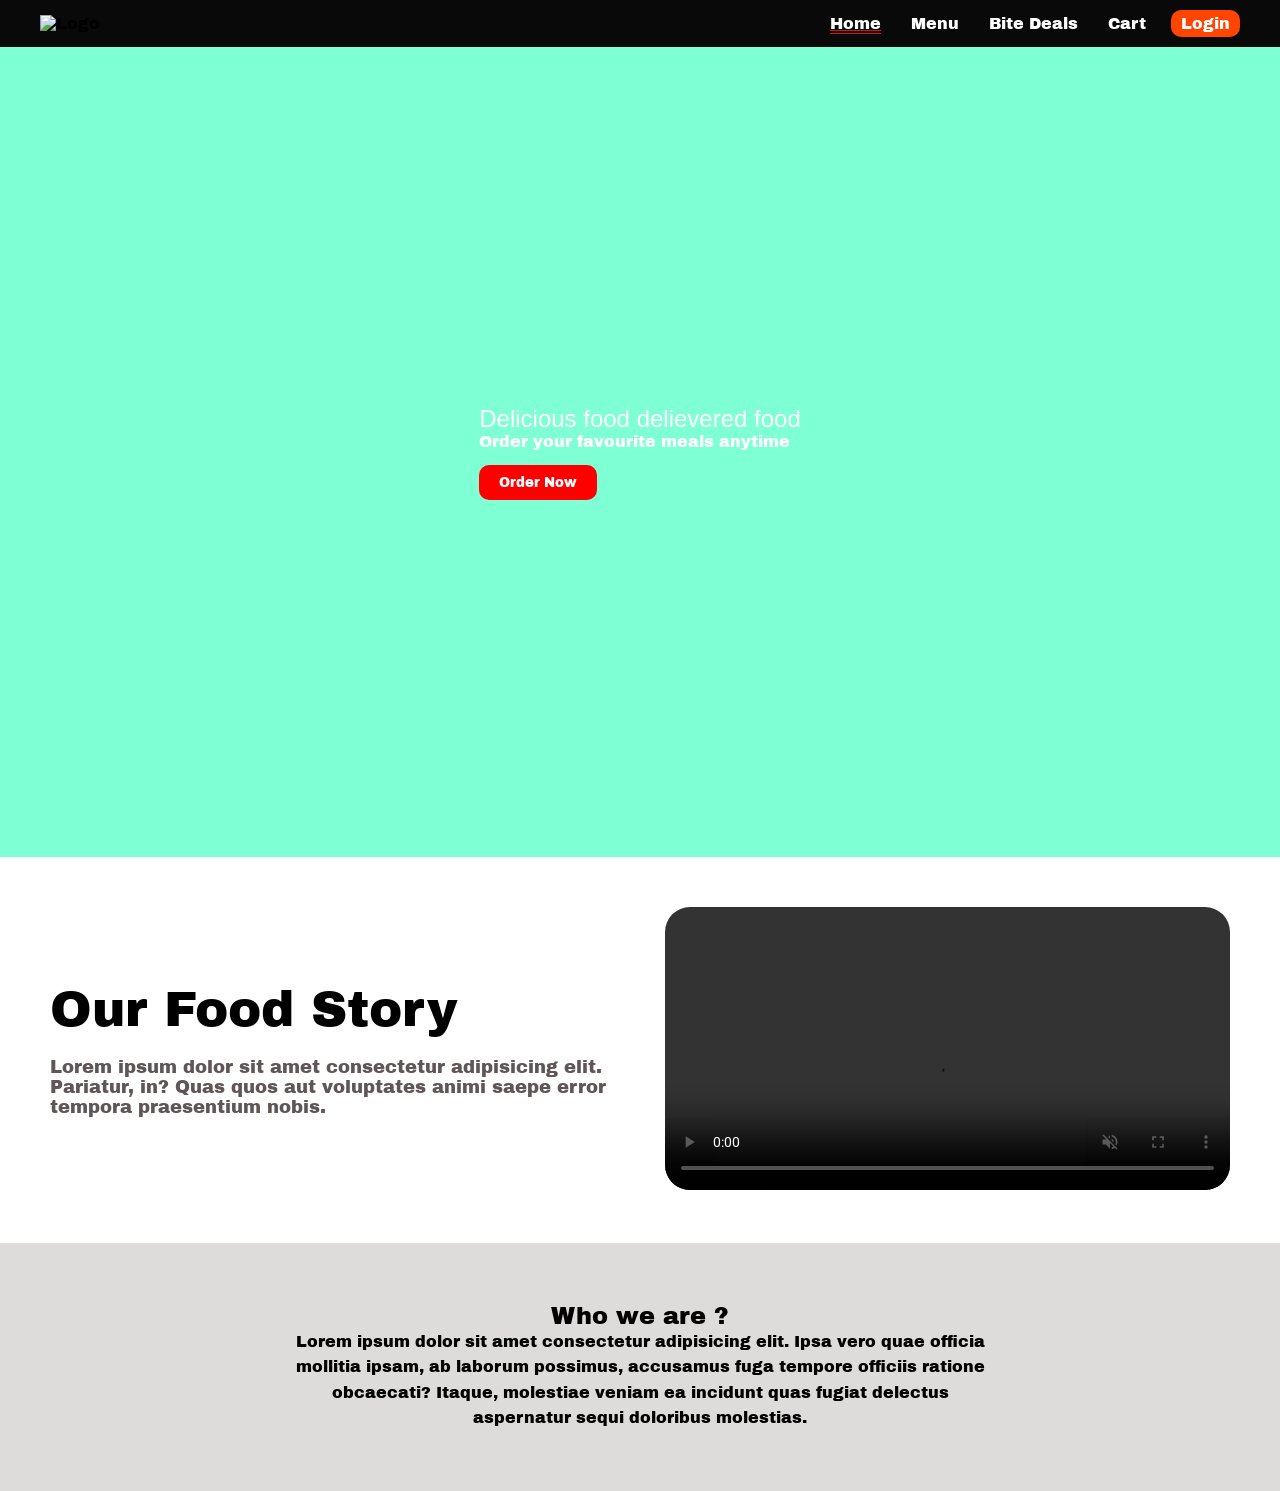
==== index.html @ 1e2ff9e6 "update project" ====
<!doctype html>
<html lang="en">
  <head>
    <meta charset="UTF-8" />
    <meta name="viewport" content="width=device-width, initial-scale=1.0" />
    <title>BiteBox</title>
    <link
      rel="stylesheet"
      href="https://cdnjs.cloudflare.com/ajax/libs/font-awesome/7.3.0/css/all.min.css"
      integrity="sha512-ApSLB1Pd3/bZN8fWB/RG9YhN/7bd9Hkf3AGaE2mPfebjrxagjuBtx2GcgdqIlJkUzwylBo61r9Xa9NmgBI0swA=="
      crossorigin="anonymous"
      referrerpolicy="no-referrer"
    />

    <link rel="stylesheet" href="css/style.css" />
    <link rel="shortcut icon" href="images/logo.png" type="image/x-icon" />

    <link rel="preconnect" href="https://fonts.googleapis.com" />
    <link rel="preconnect" href="https://fonts.gstatic.com" crossorigin />
    <link
      href="https://fonts.googleapis.com/css2?family=Archivo+Black&family=Playwrite+GB+J+Guides:ital@0;1&family=Roboto:ital,wght@0,100..900;1,100..900&display=swap"
      rel="stylesheet"
    />
  </head>
  <body>
    <!-- Header section -->
    <header>
      <nav>
        <div>
          <img
            src="images/logo.png"
            alt="Logo"
            width="100px"
            title="BiteBox logo"
          />
          <ul>
            <li><a href="index.html" class="active">Home</a></li>
            <li><a href="menu.html">Menu</a></li>
            <li><a href="biteDeals.html">Bite Deals</a></li>
            <li>
              <a href="cart.html"
                >Cart <i class="fa-solid fa-cart-shopping"></i
              ></a>
            </li>
            <li>
              <a href="login.html"
                >Login <i class="fa-solid fa-right-to-bracket"></i
              ></a>
            </li>
          </ul>
        </div>
      </nav>
    </header>
    <!-- Hero section -->
    <section class="hero">
      <div class="hero-content">
        <h1>Delicious food delievered food </h1>
        <p>Order your favourite meals anytime</p>

        <button>Order Now</button>
      </div>
    </section>

    <!-- Video section -->
    <section class="video-section">
      <!-- Left side -->
      <div class="video-text">
        <h2>Our Food Story</h2>
        <p>
          Lorem ipsum dolor sit amet consectetur adipisicing elit. Pariatur, in?
          Quas quos aut voluptates animi saepe error tempora praesentium nobis.
        </p>
        <!-- lorem20 -->
      </div>
      <!-- Right side -->
      <div class="video-box">
        <video
          src="video/Burger-video.mp4"
          controls
          autoplay
          loop
          muted
        ></video>

        
      </div>
    </section>

    <!-- About Section -->
     <section class="about">
      <h2>Who we are ?</h2>
      <p>Lorem ipsum dolor sit amet consectetur adipisicing elit. Ipsa vero quae officia mollitia ipsam, ab laborum possimus, accusamus fuga tempore officiis ratione obcaecati? Itaque, molestiae veniam ea incidunt quas fugiat delectus aspernatur sequi doloribus molestias.</p>
     </section>


    <footer></footer>
  </body>
</html>
---- css/style.css ----
* {
  margin: 0;
  padding: 0;
  box-sizing: border-box;
  font-family: "Archivo Black", sans-serif;
  font-weight: 500;
  font-style: normal;
}

nav div a {
  text-decoration: none;
  color: white;
  /* background-color: aqua; */
  padding: 5px;
}

nav div {
  display: flex;
  justify-content: space-between;
  align-items: center;
  background-color: rgb(9, 9, 9);
  padding: 15px 40px;
}

ul {
  display: flex;
  list-style: none;
  gap: 20px;
}

a:hover {
  color: red;
}

nav div li:last-child a {
  background-color: orangered;
  /* tb  lr */
  padding: 5px 10px;
  border-radius: 10px;
}

nav div li:last-child a:hover {
  color: rgb(12, 218, 173);
  background-color: rgb(230, 186, 170);
}

nav h2 {
  color: white;
}

.active {
  text-decoration: underline rgb(211, 22, 22) double;
}
h1 {
  font-family: Impact, Haettenschweiler, "Arial Narrow Bold", sans-serif;
}

.hero {
  background-color: aquamarine;
  height: 90vh;
  background-image: url("../images/Banner.png");
  background-size: cover;
  background-repeat: no-repeat;
  display: flex;
  justify-content: center;
  align-items: center;
  color: white;
}

.hero button {
  background-color: red;
  color: white;
  /* tb   lr */
  padding: 10px 20px;
  border: none;
  border-radius: 10px;
  margin-top: 15px;
  cursor: pointer;
}

.hero button:hover {
  background-color: darkred;
}

.video-section {
  display: flex;
  align-items: center;
  justify-content: space-between;
  padding: 50px;
  gap: 50px;
}

.video-text {
  flex: 1;
}

.video-box {
  flex: 1;
}

.video-box video {
  width: 100%;
  border-radius: 25px;
}

.video-text h2 {
  font-size: 50px;
  margin-bottom: 20px;
}

.video-text p {
  font-size: 18px;
  color: rgb(96, 86, 86);
}

.about {
  text-align: center;
  background-color: aqua;
  /*       tb   lr */
  padding: 60px 20px;
  background-color: #dedbdb;
}

.about p {
  max-width: 700px;
  /* background-color: aqua; */
  line-height: 1.6;
  margin: auto;
}

.card {
  background-color: rgb(242, 243, 243);
  /* border: 2px solid black; */
  padding: 15px;
  text-align: center;
  /*  horizonal  vertical blur spread  */
  box-shadow: 0px 0px 10px 0px rgb(110, 80, 80);
  border-radius: 10px;
}

.card img {
  width: 100%;
}

.menu-container {
  display: grid;
  grid-template-columns: repeat(4, 1fr);
  gap: 20px;
  /* border: 2px solid black; */
  padding: 20px;
}

.icon-box {
  min-width: 100px;
  text-align: center;
  cursor: pointer;
 
}

.icon-box img {
  width: 70px;
  height: 70px;
  border-radius: 50%;
  border: 2px solid rgb(227, 191, 125);
  padding: 5px;
}

.category-icons {
  display: flex;
  gap: 20px;
  justify-content: center;
  align-items: center;
  overflow: auto;
}

.icon-box p {
  margin-top: 8px;
  font-size: 16px;
  
}

.icon-box img:hover {
  /*  skew(ndeg)   rotate(ndeg) translate(12px, 12px) */
  transform: scale(1.1);
  border-color: black;
  transition: 0.5s;
}

.card button{
  border-radius: 50px;
  background:orangered;
  color: solid black;
}

.card button:hover{
  color: red;
}

.menu-container{
}

.item img {
width: 70px;
height: 70px;
object-fit: cover;
border-radius: 10px;
}

table{
  width: 70%;
  border-collapse:collapse ;
  border-radius: 10px;
  background: rgb(196, 196, 123);
  margin: auto;
  overflow: hidden;
  border: 2px solid black ;
}

thead{
  background: orangered;
}

th , td{
padding: 10px;
text-align: center;
}

tbody tr{
  border-bottom: 3px solid black;
  border-top: 3px solid black;
}

.item{
  display: flex;
  align-items: center;
  gap: 15px;
}

.rem{
  background: orangered;
  padding:5px 10px ;
  cursor: pointer;
  border-radius: 15px;
}

.rem :hover{
background:red;}

.total{
  font-width: bold ;
  font-size: 18px;
  border-radius: 15px;
}

.total button{
  margin: top 15px; ;
    padding: 5px 10xp;
    border-radius: 15px;
    cursor: pointer;
    background: orangered;
}
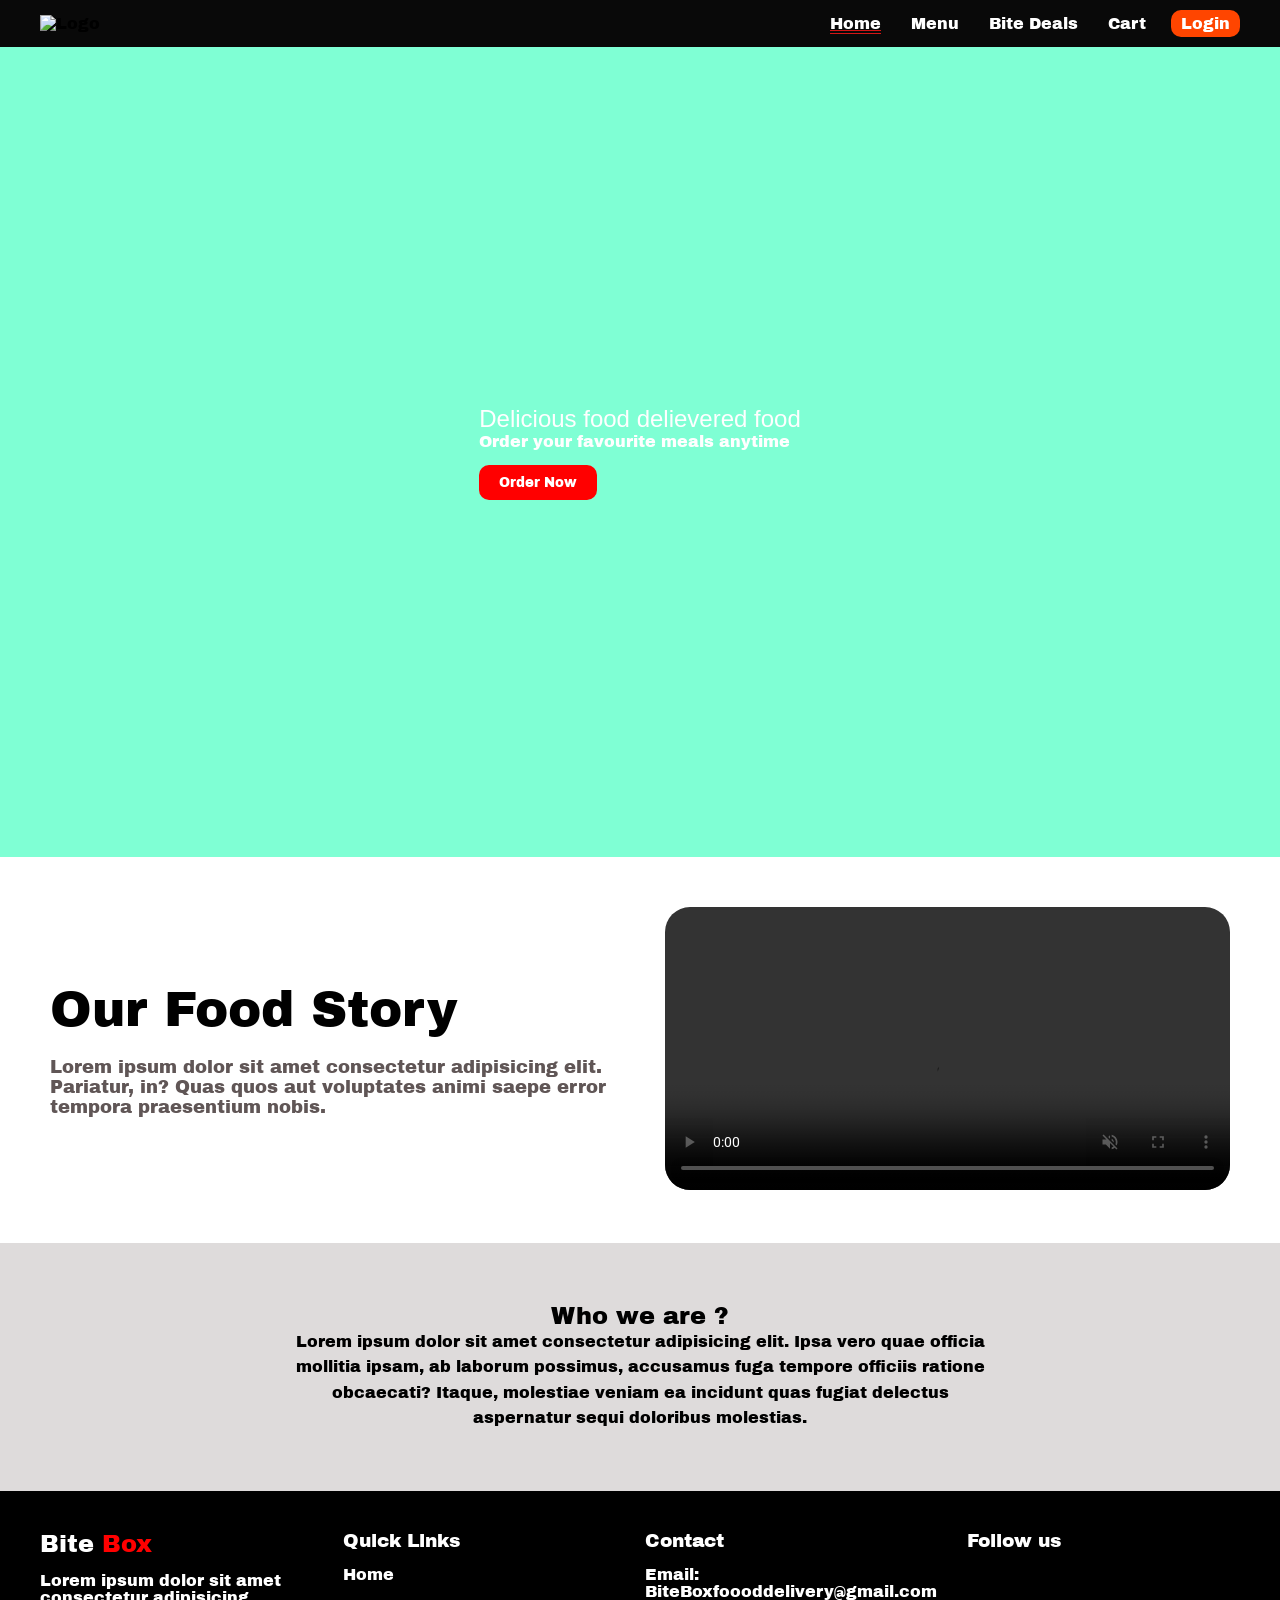
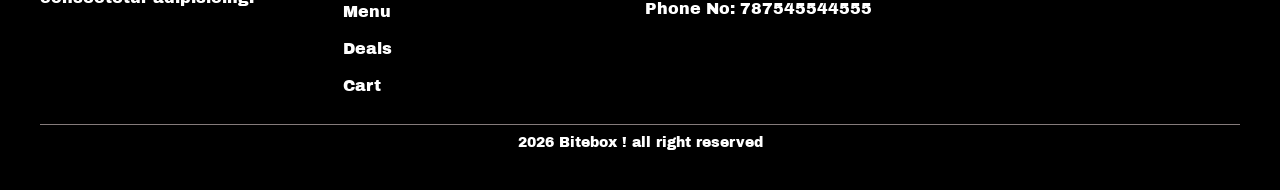
==== commit bfba55e1: "update" ====
--- a/index.html
+++ b/index.html
@@ -93,6 +93,38 @@
      </section>
 
 
-    <footer></footer>
+    <footer>
+       <div class="footer-container">
+        <div class="footer-box">
+          <h2>Bite <span>Box</span></h2>
+          <p>Lorem ipsum dolor sit amet consectetur adipisicing.</p>
+        </div>
+       <div class="footer-box">
+                <H3>Quick Links</H3>
+                <ul>
+                    <li><a href="index.html">Home</a></li>
+                    <li><a href="menu.html">Menu</a></li>
+                    <li><a href="biteDeals.html">Deals</a></li>
+                    <li><a href="cart.html">Cart</a></li>
+                </ul>
+            </div>
+        <div class="footer-box">
+           <h3>Contact</h3>
+           <p>Email: BiteBoxfoooddelivery@gmail.com</p>
+           <p>Phone No: 787545544555</p>
+        </div>
+        <div class="footer-box">
+           <h3>Follow us</h3>
+           <div class="special-icons">
+                <a href="#"><i class="fa-brands fa-square-instagram"></i></a>
+                <a href="#"><i class="fa-brands fa-square-facebook"></i></a>
+                <a href="#"><i class="fa-brands fa-square-whatsapp"></i></a>
+           </div>
+        </div>
+       </div>
+       <div class="foobut">
+        <p>2026 Bitebox ! all right reserved</p>
+       </div>  
+    </footer>
   </body>
 </html>
--- a/css/style.css
+++ b/css/style.css
@@ -148,6 +148,7 @@
   gap: 20px;
   /* border: 2px solid black; */
   padding: 20px;
+  overflow: auto;
 }
 
 .icon-box {
@@ -212,6 +213,8 @@
   border-radius: 10px;
   background: rgb(196, 196, 123);
   margin: auto;
+  margin-top: 10px;
+  justify-content: center;
   overflow: hidden;
   border: 2px solid black ;
 }
@@ -243,19 +246,326 @@
   border-radius: 15px;
 }
 
-.rem :hover{
+.rem:hover{
 background:red;}
 
 .total{
   font-width: bold ;
-  font-size: 18px;
+  font-size: 16px;
   border-radius: 15px;
-}
-
-.total button{
-  margin: top 15px; ;
+  overflow: hidden;
+}
+
+.button{
+  margin-top:15px; 
     padding: 5px 10xp;
-    border-radius: 15px;
+    border-radius: 10px;
     cursor: pointer;
     background: orangered;
+}
+
+.box button{
+  cursor: pointer;
+  background: orangered;
+  width: 20px;
+  height: 25px;
+ border-radius: 50%;
+}
+
+.box  :hover{
+  background: red;
+}
+
+.box span{
+  font-size:16px ;
+  font-weight:bold ;
+  min-width :20px ;
+  text-align: center;
+}
+
+.box{
+  display: flex;
+  align-items: center;
+  gap: 10px;
+  min-width: 20px;
+}
+
+.auth{
+height: 100vh;
+display: flex;
+justify-content: center;
+align-items: center;
+background:linear-gradient(red,rgb(151, 151, 84));
+}
+
+.autbox
+{
+  background:rgb(169, 153, 185);
+  padding: 30px;
+  border-radius: 40px;
+  width:320px ;
+  text-align: center;
+  box-shadow: 0px 8px 25px (rgb(43, 43, 38));
+  height: 450px;
+}
+
+.autbox h2{
+  margin-bottom: 20px; 
+}
+
+.autbox input{
+width: 100%;
+padding: 7px;
+margin:10px 0px ;
+border:1px solid white ;
+border-radius: 40px;
+outline:solid ;
+}
+
+.autbox input:focus{
+  outline-color:orangered;
+}
+
+.autbox button{
+width: 100%;
+padding: 7px;
+margin:10px 0px ;
+border:1px solid white ;
+border-radius: 40px;
+outline: none;
+cursor: pointer;
+background: pink;
+text:solid black;
+transition: 1s;
+}
+
+.autbox button:hover{
+  background: rosybrown;
+ transition: 1s;
+}
+
+.autbox p{
+  margin-top: 10px;
+  font-size: 14px;
+}
+
+.autbox a{
+  color: red;
+  text-decoration: solid;
+}
+
+.deal{
+  padding: 40px;
+  
+}
+
+.dealh{
+  background: linear-gradient(black,grey);
+  padding:50px ;
+  text-align: center;
+  border-radius: 50px;
+  margin-bottom: 40px;
+  color: azure;
+  transform: 1s;
+}
+
+.dealh h1{
+  font-size: 40px;
+}
+
+.dealh p{
+  font-size: 20px;
+}
+
+title{
+  margin: 30px 20px;
+  font-size: 25px;
+  justify-content: center;
+  text-align: center;
+  color: 2px solid black;
+}
+
+.cards{
+  background: whitesmoke;
+  padding: 25px;
+  border-radius: 50px;
+  text-align: center;
+  box-shadow: 0 5px 15px black ;
+  gap: 10px;
+  transform:translateY(-8px);
+  
+}
+
+.cards img{
+  width: 500px;
+  padding: 50px;
+  border-radius: 0;
+  margin: 10px;
+  object-fit: fill;
+}
+
+.cards button{
+  background: orangered;
+  border-radius: 50px;
+  padding: 8px 15px;
+  cursor: pointer;
+}
+.cards button:hover{
+background: red;
+ cursor: pointer;
+ transform:translate(-8px);
+}
+
+.cards h3{
+  margin: 5px;
+  margin-bottom: 10px 0;
+  color: 3px solid black;
+}
+
+.cards span{
+  text-decoration: line-through;
+  margin-right: 10px;
+}
+
+.cont{
+  display: grid;
+  grid-template-columns: repeat(6,1fr);
+  gap:20px;
+
+}
+.title{
+  margin: 30px 0 20px;
+  font-size: 28px;
+  color: #000;
+}
+
+.spec{
+  margin: 10px;
+  padding: 25px;
+  border-radius: 10px;
+  background: white;
+   box-shadow: 0 5px 15px black;
+   width: 300px;
+  grid-template-columns: repeat(3,1fr);
+  transform:translateY(-8px);
+   
+}
+
+.spec h3{
+  margin-bottom: 10px;
+  text-align: center;
+  color:  5px solid black;
+}
+
+.spec p{
+  text-align: center;
+}
+
+.spec span{
+display:inline-block ;
+margin-top: 10px;
+padding: 5px 10px;
+background: #000
+color(white);
+border-radius: 5px;
+text-align: center;
+}
+
+.spec button{
+  background: orangered;
+  width:80px ;
+  padding: 5px;
+  border-radius: 50px;
+  cursor: pointer;
+  
+}
+
+.spec button:hover{
+  background: red;
+}
+
+.menu-containe{
+  display: grid;
+  grid-template-columns: repeat(3,1fr);
+  gap: 20px;
+}
+
+.combo{
+  padding: 40px;
+  background: white;
+  overflow: auto;
+}
+
+.page{
+  overflow: auto;
+}
+
+.red{border-top: 4px solid red;}
+.yellow{border-top: 4px solid yellow;}
+.green{border-top: 4px solid green;}
+.blue{border-top: 4px solid blue;}
+
+footer ul{
+  display:block ;
+  list-style: none;
+  padding: 0;
+}
+
+footer{
+  background: #000;
+  color: white;
+  padding: 40px;
+}
+
+.footer-container{
+display: grid;
+grid-template-columns: repeat(4,1fr);
+gap: 30px;
+}
+
+.footer-box h2,.footer-box h3{
+color: white;
+margin-bottom: 15px;
+}
+
+.footer-box span{
+  color: red;
+}
+
+footer a{
+  color: white;
+  text-decoration: none;
+}
+
+footer a:hover{
+  color: red;
+}
+
+.foobut{
+text-align: center;
+margin-top: 30px;
+padding-top: 10px;
+border-top: 1px solid rgb(133, 123, 123);
+font-size: 14px;
+}
+
+.footer-box ul{
+  display: flex;
+  flex-direction: column;
+}
+
+
+.special-icons a{
+display: inline-block;
+margin-right: 10px;
+font-size: 30px;
+color: white;
+padding: 10px;
+border-radius:50%;
+background: #000;
+}
+
+.special-icons a:hover{
+  background: red;
+  color: white;
 }
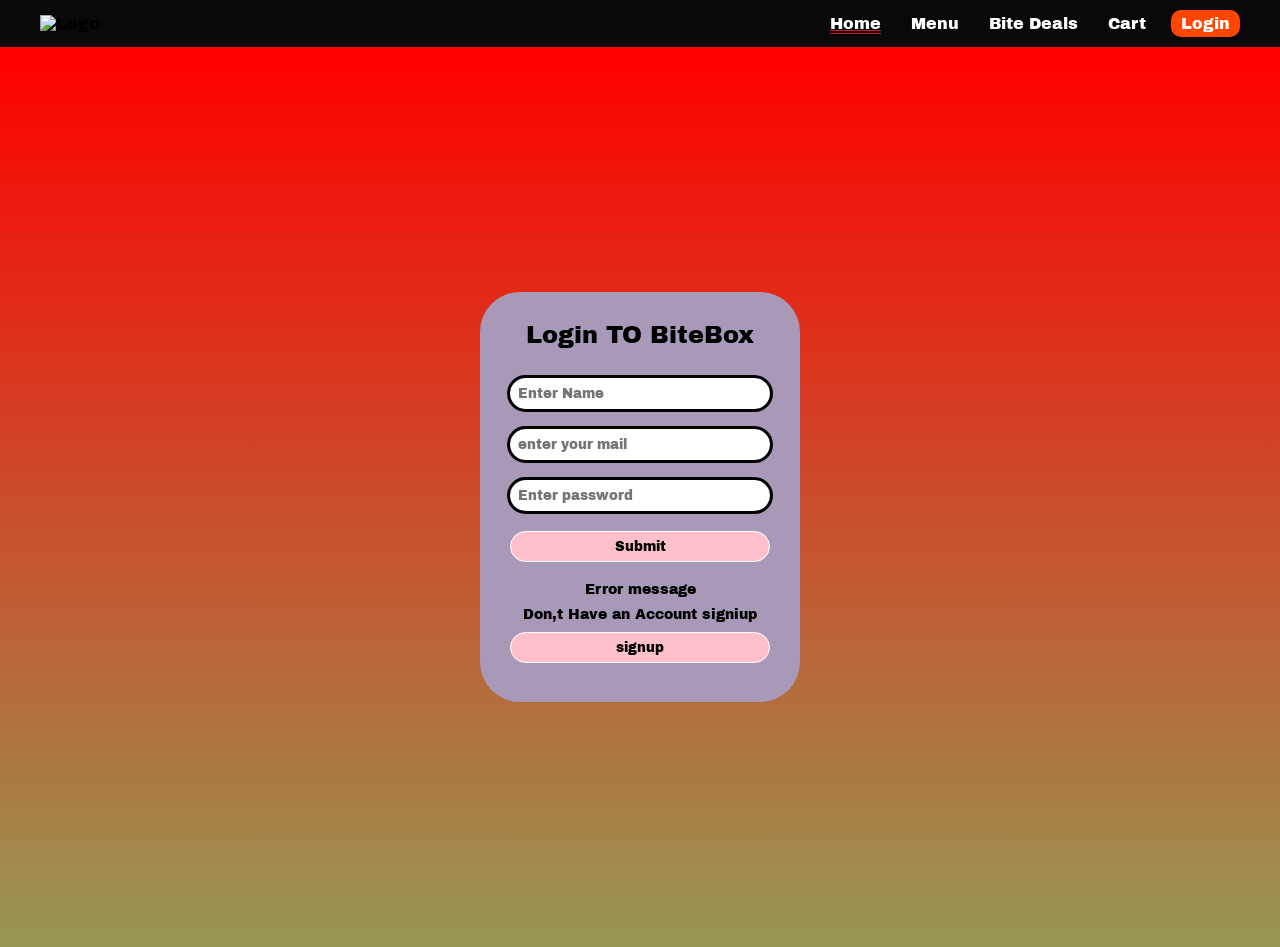
==== commit 733d3d82: "proup" ====
--- a/index.html
+++ b/index.html
@@ -33,7 +33,10 @@
             width="100px"
             title="BiteBox logo"
           />
-          <ul>
+          <button onclick="togfun()" class="menutoggle" >
+            <i class="fa-solid fa-xmark" id="menutoggle"></i>
+          </button>
+          <ul id="fech">
             <li><a href="index.html" class="active">Home</a></li>
             <li><a href="menu.html">Menu</a></li>
             <li><a href="biteDeals.html">Bite Deals</a></li>
@@ -126,5 +129,9 @@
         <p>2026 Bitebox ! all right reserved</p>
        </div>  
     </footer>
+
+    
+    <script src="js/script.js"></script>
+    <script>requireLogin();</script>
   </body>
 </html>
--- a/css/style.css
+++ b/css/style.css
@@ -306,7 +306,7 @@
   width:320px ;
   text-align: center;
   box-shadow: 0px 8px 25px (rgb(43, 43, 38));
-  height: 450px;
+  height: 410px;
 }
 
 .autbox h2{
@@ -324,6 +324,28 @@
 
 .autbox input:focus{
   outline-color:orangered;
+}
+
+.password-field {
+  position: relative;
+}
+
+.password-field input {
+  box-sizing: border-box;
+  padding-right: 42px;
+}
+
+.autbox .password-toggle {
+  position: absolute;
+  top: 50%;
+  right: 12px;
+  width: auto;
+  margin: 0;
+  padding: 0;
+  border: 0;
+  background: transparent;
+  color: #333;
+  transform: translateY(-50%);
 }
 
 .autbox button{
@@ -361,12 +383,15 @@
 
 .dealh{
   background: linear-gradient(black,grey);
-  padding:50px ;
+  padding:0 40px ;
   text-align: center;
   border-radius: 50px;
   margin-bottom: 40px;
   color: azure;
   transform: 1s;
+  width: 100%;
+  max-width: 100%;
+  box-sizing: border-box;
 }
 
 .dealh h1{
@@ -562,10 +587,181 @@
 color: white;
 padding: 10px;
 border-radius:50%;
-background: #000;
+background:orangered;
 }
 
 .special-icons a:hover{
   background: red;
   color: white;
+}
+
+.section-title {
+    margin: 30px 0 20px;
+    font-size: 28px;
+    color: #000;
+}
+
+.combo-section {
+    padding: 40px;
+    background: #fff;
+}
+
+.combo-container {
+    display: grid;
+    grid-template-columns: repeat(3, 1fr);
+    gap: 25px;
+    width: 100%;
+    max-width: 100%;
+    box-sizing: border-box;
+    display: flex;
+    justify-content: center;
+    gap: 30px;
+}
+
+.combo-card {
+    background: #f9f9f9;
+    padding: 20px;
+    border-radius: 12px;
+    text-align: center;
+    box-shadow: 0 5px 15px rgba(0, 0, 0, 0.1);
+    transition: 0.3s;
+}
+
+.section-title {
+    margin: 30px 0 20px;
+    font-size: 28px;
+    color: #000;
+}
+
+.combo-section {
+    padding: 40px;
+    background: #fff;
+}
+
+.combo-container {
+    display: grid;
+    grid-template-columns: repeat(3, 1fr);
+    gap: 25px;
+}
+
+.combo-card {
+    background: #f9f9f9;
+    padding: 20px;
+    border-radius: 12px;
+    text-align: center;
+    box-shadow: 0 5px 15px rgba(0, 0, 0, 0.1);
+    transition: 0.3s;
+} 
+
+.combo-card img{
+  width: 200px;
+  height: 200px;
+}
+
+.deals-container {
+    display: grid;
+    grid-template-columns: repeat(3, 1fr);
+    gap: 20px;
+}
+
+.deal-card {
+    background: white;
+    padding: 25px;
+    border-radius: 10px;
+    text-align: center;
+    transition: 0.3s;
+    box-shadow: 0 5px 15px rgba(0,0,0,0.1);
+}
+
+.deal-card h3 {
+    margin-bottom: 10px;
+}
+
+.deal-card span {
+    display: inline-block;
+    margin-top: 10px;
+    padding: 5px 10px;
+    background: black;
+    color: white;
+    border-radius: 5px;
+}
+
+.deal-card:hover {
+    transform: translateY(-8px);
+}
+
+error{
+  color: red;
+  font-size: 14px;
+  margin-top: 10px;
+}
+
+.menutoggle{
+  display: none;
+  background: transparent;
+  border: none;
+  color: white;
+  font-size: 24px;
+  cursor: pointer;
+}
+
+@media (max-width:780px){
+  nav div {
+    flex-direction: column;
+    align-items: center;
+    gap: 10px;
+  }
+  nav div img{
+    width: 150px;
+  }
+  nav div ul {
+    flex-direction: column;
+    width: 100%;
+    gap: 10px;
+  }
+
+  nav li:last-child a { 
+    padding: 5px 15px;
+    width: 100%;
+    text-align: center;    
+  }
+  nav ul li {
+    display: block;
+    width: 100%;
+    border-bottom: 2px solid orangered;
+    text-align: center;
+  }
+  nav{
+    width: 100%;
+  }
+  hero {
+    height: 70vh;
+    padding: 20px;
+  }
+  hero h1 {
+    font-size: 30px;
+  }
+  .video-section {
+    flex-direction: column;
+    padding: 20px;
+  }
+  .video-text h2 {
+    font-size: 30px;
+  }
+  .video-text p {
+    font-size: 16px;
+  }
+  .menu-container {
+    grid-template-columns: repeat(2, 1fr);
+  }
+  .deals-container {
+    grid-template-columns: repeat(1, 1fr);
+  }
+  .combo-container {
+    grid-template-columns: repeat(1, 1fr);
+  }
+  .footer-container {
+    grid-template-columns: repeat(1, 1fr);
+    text-align: center;
+  }
 }
